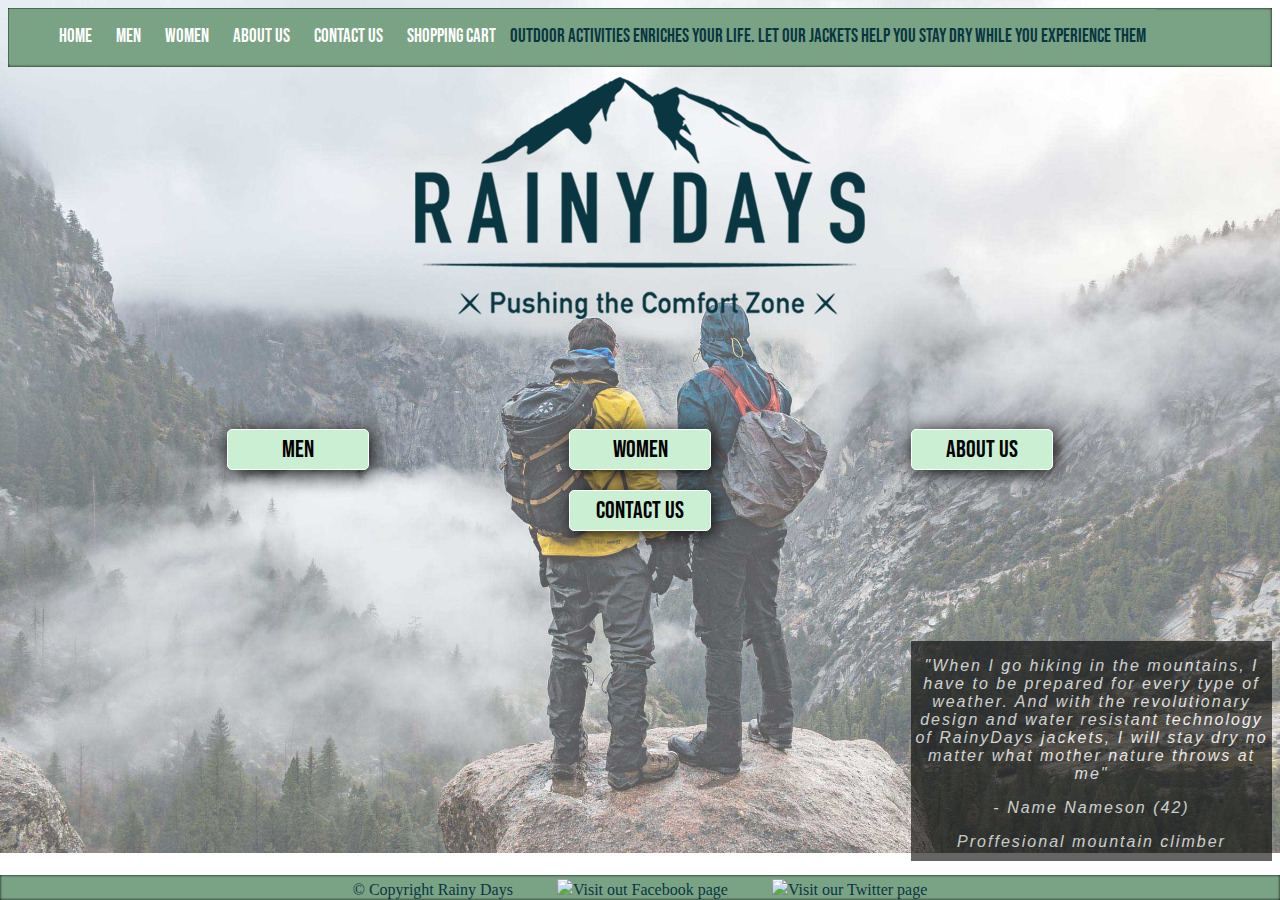
==== index.html @ 8b3eeed5 "added alt" ====
<!DOCTYPE html>
<html lang="en">
  <head>
    <meta charset="UTF-8" />
    <meta name="description" content="Buy durable outdoor clothes from Rainy Days" />
    <meta name="viewport" content="width=device-width, initial-scale=1.0" />
    <link rel="preconnect" href="https://fonts.googleapis.com" />
    <link rel="preconnect" href="https://fonts.gstatic.com" crossorigin />
    <link href="https://fonts.googleapis.com/css2?family=Bebas+Neue&display=swap" rel="stylesheet" />
    <link href="css/style.css" rel="stylesheet" />
    <title>Rainy Days | Home</title>
  </head>
  <body class="regular-background">
    <header>
      <input type="checkbox" id="menu-checkbox" />
      <label for="menu-checkbox"><img src="/images/burger.png" alt="Navigation Menu" /></label>
      <nav>
        <ul>
          <li><a href="index.html" class="nav-button">Home</a></li>
          <li><a href="men.html" class="nav-button">Men</a></li>
          <li><a href="Women.html" class="nav-button">Women</a></li>
          <li><a href="about.html" class="nav-button">About us</a></li>
          <li><a href="contact.html" class="nav-button">Contact us</a></li>
          <li><a href="cart.html" class="nav-button">Shopping cart</a></li>
          <li class="navtext">Outdoor activities enriches your life. Let our jackets help you stay dry while you experience them</li>
        </ul>
      </nav>
    </header>
    <main>
      <img src="images/logo.png" class="logo" alt="Rainy Days Logo" />
      <div class="home-cta">
        <div class="home-cta-spacing"><a href="men.html" class="cta-button">Men</a></div>
        <div class="home-cta-spacing"><a href="women.html" class="cta-button">Women</a></div>
        <div class="home-cta-spacing"><a href="about.html" class="cta-button">About us</a></div>
        <div class="home-cta-spacing"><a href="contact.html" class="cta-button">Contact us</a></div>
      </div>
    </main>
    <section class="quote-box quote-position quote">
      <p>
        "When I go hiking in the mountains, I have to be prepared for every type of weather. And with the revolutionary design and water resistant technology of
        RainyDays jackets, I will stay dry no matter what mother nature throws at me"
      </p>
      <p>- Name Nameson (42)</p>
      <p>Proffesional mountain climber</p>
    </section>
  </body>
  <footer>
    <section class="footer">
      <div class="footer one">&copy; Copyright Rainy Days</div>
      <div class="footer two">
        <a href="www.facebook.com/rainydays" alt="Our facebook page" class="footerlink"><img src="/images/facebook-logo.jpg" />Visit out Facebook page</a>
      </div>
      <div class="footer three">
        <a href="www.twitter.com/rainydays" alt="our twitter page" class="footerlink"><img src="/images/twitter-logo.jpg" />Visit our Twitter page</a>
      </div>
    </section>
  </footer>
</html>
---- css/style.css ----
body {
  text-decoration: none;
}

.regular-background {
  background-image: url(../images/background-image.jpg);
  background-repeat: no-repeat;
  background-size: cover;
}

h1 {
  font-family: "Bebas Neue", "Segoe UI", Tahoma, Geneva, Verdana, sans-serif;
  font-size: 40px;
  color: #0a3641;
  text-align: center;
  text-decoration: underline;
}

.cta-button {
  text-decoration: none;
  background-color: #caefd3;
  width: 120px;
  text-align: center;
  color: #000000;
  display: inline-block;
  font-family: "Bebas Neue", "Segoe UI", Tahoma, Geneva, Verdana, sans-serif;
  font-size: x-large;
  border-radius: 5px;
  border: 1px solid white;
  box-shadow: 3px 3px 20px 0px #000000;
  padding-block: 5px;
  padding-inline: 10px;
}

header {
  background-color: #7aa385;
  border: black;
  box-shadow: 0px 0px 3px 0px black inset;
  padding: 0.5px;
  height: 58px;
}

header img {
  padding-top: 16px;
}

nav {
  display: none;
  position: absolute;
  background-color: #000000;
  border-radius: 3px;
  padding-right: 30px;
  line-height: 40px;
}

#menu-checkbox:checked ~ nav {
  display: block;
}

#menu-checkbox {
  display: none;
}

.navtext {
  color: #0a3641;
  font-family: "Bebas Neue", "Segoe UI", Tahoma, Geneva, Verdana, sans-serif;
  font-size: larger;
  position: relative;
  right: 50%;
  padding-right: 10px;
}

nav li {
  font-family: "Bebas Neue", "Segoe UI", Tahoma, Geneva, Verdana, sans-serif;
}

nav a {
  text-decoration: none;
  color: #ffffff;
  font-size: larger;
  padding: 10px;
}

.nav-button:hover {
  background-color: #caefd377;
}

.logo {
  display: block;
  margin-left: auto;
  margin-right: auto;
  margin-top: 10px;
}

footer {
  position: fixed;
  bottom: 0;
  right: 0;
  width: 100%;
  background-color: #7aa385;
  height: 25px;
  text-align: center;
  border: black;
  box-shadow: 0px 0px 3px 0px black inset;
  display: flex;
  justify-content: center;
  color: #0a3641;
  text-decoration: none;
}

.footer {
  margin-inline: 20px;
  display: inline-block;
  padding-top: 2px;
}

.footerlink {
  text-decoration: none;
  color: #0a3641;
}

@media (max-width: 1200px) {
  .navtext {
    display: none;
  }
}

@media (max-width: 600px) {
  .regular-background {
    background-size: auto;
    background-position: center;
    background-position: 50% 15%;
  }

  .logo {
    max-width: 80%;
  }

  .footer {
    display: block;
  }
}

@media (min-width: 600px) {
  nav {
    display: inline;
    background-color: #7aa385;
    border-radius: 0px;
    padding-right: 0px;
    line-height: initial;
  }
  nav li {
    display: inline;
  }
  header img {
    display: none;
  }
  #menu-checkbox {
    display: none;
  }
  .navtext {
    position: sticky;
    left: 1250px;
  }
}

/* Main page */

.home-cta-spacing {
  margin-inline: 100px;
  margin-block: 10px;
}

.home-cta {
  display: flex;
  flex-wrap: wrap;
  justify-content: center;
  margin-top: 100px;
}

.quote-box {
  float: right;
}

.quote {
  background-color: #000000;
  text-align: center;
  opacity: 60%;
  color: #ffffff;
  width: 361px;
  height: 220px;
  font-size: medium;
  font-style: italic;
  font-family: Arial, Helvetica, sans-serif;
  letter-spacing: 2px;
}

.quote-position {
  position: relative;
  top: 100px;
}

@media (max-width: 600px) {
  .quote-box {
    display: none;
  }
}

/* About page */

.text-box {
  margin-top: 40px;
  background-color: #caefd3;
  text-align: center;
  color: #000000;
  box-shadow: 1px 1px 10px 0px #000000;
  padding-bottom: 20px;
  display: flex;
  flex-direction: column;
  font-family: Arial, Helvetica, sans-serif;
  font-variant: small-caps;
}

.back-button {
  display: flex;
  justify-content: center;
  margin-top: 50px;
  margin-bottom: 40px;
}

/* Contact page */

.submit {
  background-color: #caefd3;
  margin-top: 10px;
  width: fit-content;
  padding: 10px;
  align-self: center;
  text-decoration: none;
  color: #000000;
  font-family: "Bebas Neue", "Segoe UI", Tahoma, Geneva, Verdana, sans-serif;
  font-size: larger;
  border-radius: 5px;
  border: 1px solid white;
  box-shadow: 3px 3px 20px 0px #000000;
}

form {
  margin-top: 20px;
}

.form__input {
  display: block;
  margin: auto;
  margin-bottom: 10px;
}

.paragraph-margin {
  margin-block: 0;
}

/* Product page */

.men-background {
  background-image: url(../images/background-men.jpg);
  background-repeat: no-repeat;
  background-size: cover;
}

.women-background {
  background-image: url(../images/background-women.jpg);
  background-repeat: no-repeat;
  background-size: cover;
}

.jackets img {
  width: 100%;
  grid-column: -1/1;
}

.jackets {
  display: grid;
  grid-template-columns: repeat(4, 1fr);
  max-width: 1500px;
  grid-gap: 40px;
  margin: auto;
}

.jackets p {
  font-family: "Bebas Neue", "Segoe UI", Tahoma, Geneva, Verdana, sans-serif;
  font-size: 25px;
  color: #029e29;
  font-weight: 800;
}

.jackets__spesific {
  background-color: #caefd3;
  color: #000000;
  box-shadow: 1px 1px 10px 0px #000000;
  border-radius: 10px;
  text-align: center;
  padding-bottom: 20px;
  margin-bottom: 40px;
  font-family: "Bebas Neue", "Segoe UI", Tahoma, Geneva, Verdana, sans-serif;
}

.jackets h1 {
  grid-column: -1/1;
}

@media (max-width: 600px) {
  .jackets {
    display: grid;
    grid-template-columns: repeat(2, 1fr);
    max-width: 600px;
    margin: auto;
  }
  .jackets img {
    width: 50%;
  }

  .women-background {
    background-size: cover;
    background-position: center;
    background-position: 45% 15%;
  }
  .men-background {
    background-size: cover;
    background-position: center;
    background-position: 41% 15%;
  }
}
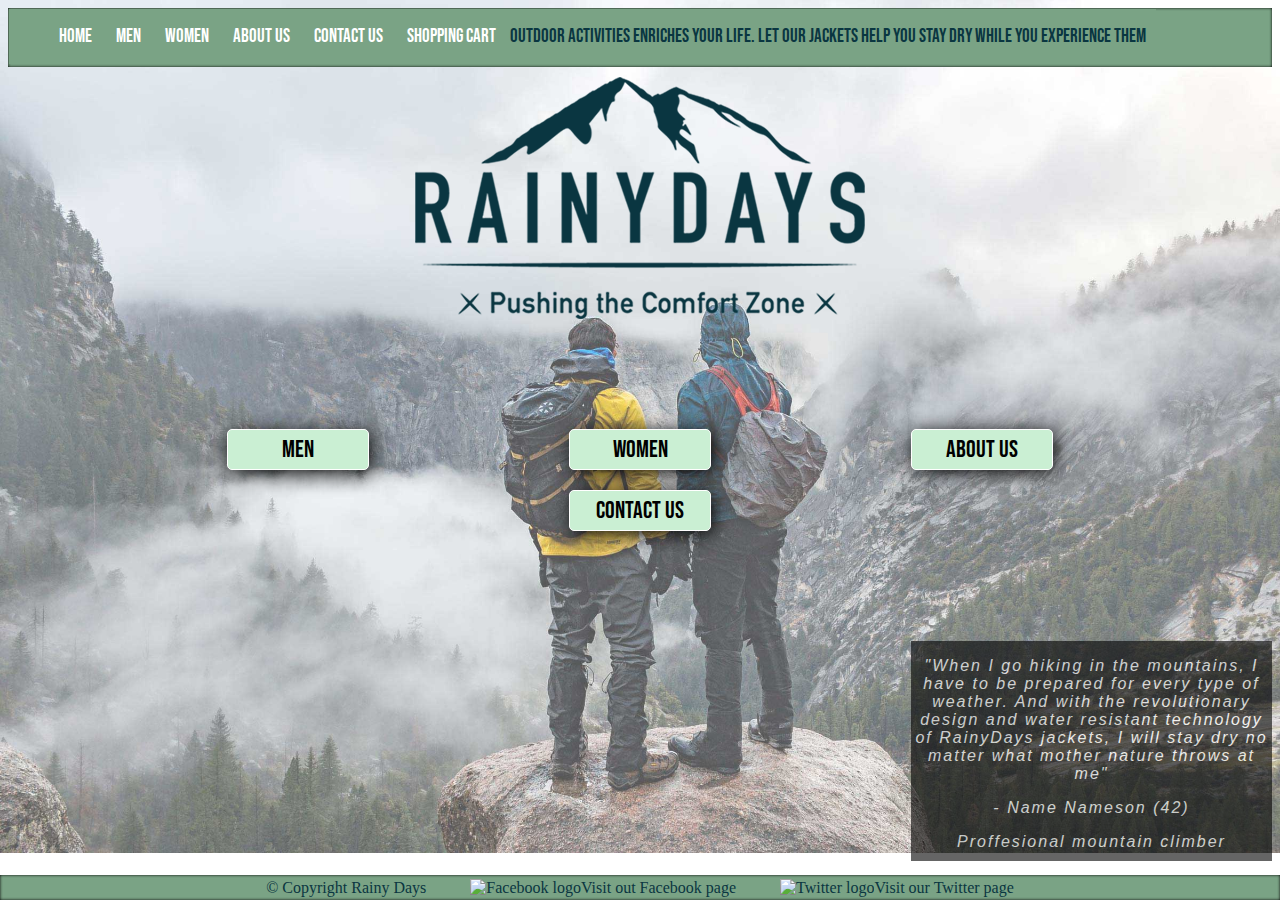
==== commit c7ed09e1: "removed forward slash" ====
--- a/index.html
+++ b/index.html
@@ -1,19 +1,19 @@
 <!DOCTYPE html>
 <html lang="en">
   <head>
-    <meta charset="UTF-8" />
-    <meta name="description" content="Buy durable outdoor clothes from Rainy Days" />
-    <meta name="viewport" content="width=device-width, initial-scale=1.0" />
-    <link rel="preconnect" href="https://fonts.googleapis.com" />
-    <link rel="preconnect" href="https://fonts.gstatic.com" crossorigin />
-    <link href="https://fonts.googleapis.com/css2?family=Bebas+Neue&display=swap" rel="stylesheet" />
-    <link href="css/style.css" rel="stylesheet" />
+    <meta charset="UTF-8">
+    <meta name="description" content="Buy durable outdoor clothes from Rainy Days">
+    <meta name="viewport" content="width=device-width, initial-scale=1.0">
+    <link rel="preconnect" href="https://fonts.googleapis.com">
+    <link rel="preconnect" href="https://fonts.gstatic.com" crossorigin>
+    <link href="https://fonts.googleapis.com/css2?family=Bebas+Neue&display=swap" rel="stylesheet">
+    <link href="css/style.css" rel="stylesheet">
     <title>Rainy Days | Home</title>
   </head>
   <body class="regular-background">
     <header>
-      <input type="checkbox" id="menu-checkbox" />
-      <label for="menu-checkbox"><img src="/images/burger.png" alt="Navigation Menu" /></label>
+      <input type="checkbox" id="menu-checkbox">
+      <label for="menu-checkbox"><img src="/images/burger.png" alt="Navigation Menu"></label>
       <nav>
         <ul>
           <li><a href="index.html" class="nav-button">Home</a></li>
@@ -27,7 +27,7 @@
       </nav>
     </header>
     <main>
-      <img src="images/logo.png" class="logo" alt="Rainy Days Logo" />
+      <img src="images/logo.png" class="logo" alt="Rainy Days Logo">
       <div class="home-cta">
         <div class="home-cta-spacing"><a href="men.html" class="cta-button">Men</a></div>
         <div class="home-cta-spacing"><a href="women.html" class="cta-button">Women</a></div>
@@ -35,24 +35,24 @@
         <div class="home-cta-spacing"><a href="contact.html" class="cta-button">Contact us</a></div>
       </div>
     </main>
-    <section class="quote-box quote-position quote">
+    <div class="quote-box quote-position quote">
       <p>
         "When I go hiking in the mountains, I have to be prepared for every type of weather. And with the revolutionary design and water resistant technology of
         RainyDays jackets, I will stay dry no matter what mother nature throws at me"
       </p>
       <p>- Name Nameson (42)</p>
       <p>Proffesional mountain climber</p>
-    </section>
+    </div>
+    <footer>
+      <div class="footer">
+        <div class="footer one">&copy; Copyright Rainy Days</div>
+        <div class="footer two">
+          <a href="www.facebook.com/rainydays" class="footerlink"><img src="/images/facebook-logo.jpg" alt="Facebook logo">Visit out Facebook page</a>
+        </div>
+        <div class="footer three">
+          <a href="www.twitter.com/rainydays" class="footerlink"><img src="/images/twitter-logo.jpg" alt="Twitter logo">Visit our Twitter page</a>
+        </div>
+      </div>
+    </footer>
   </body>
-  <footer>
-    <section class="footer">
-      <div class="footer one">&copy; Copyright Rainy Days</div>
-      <div class="footer two">
-        <a href="www.facebook.com/rainydays" alt="Our facebook page" class="footerlink"><img src="/images/facebook-logo.jpg" />Visit out Facebook page</a>
-      </div>
-      <div class="footer three">
-        <a href="www.twitter.com/rainydays" alt="our twitter page" class="footerlink"><img src="/images/twitter-logo.jpg" />Visit our Twitter page</a>
-      </div>
-    </section>
-  </footer>
 </html>
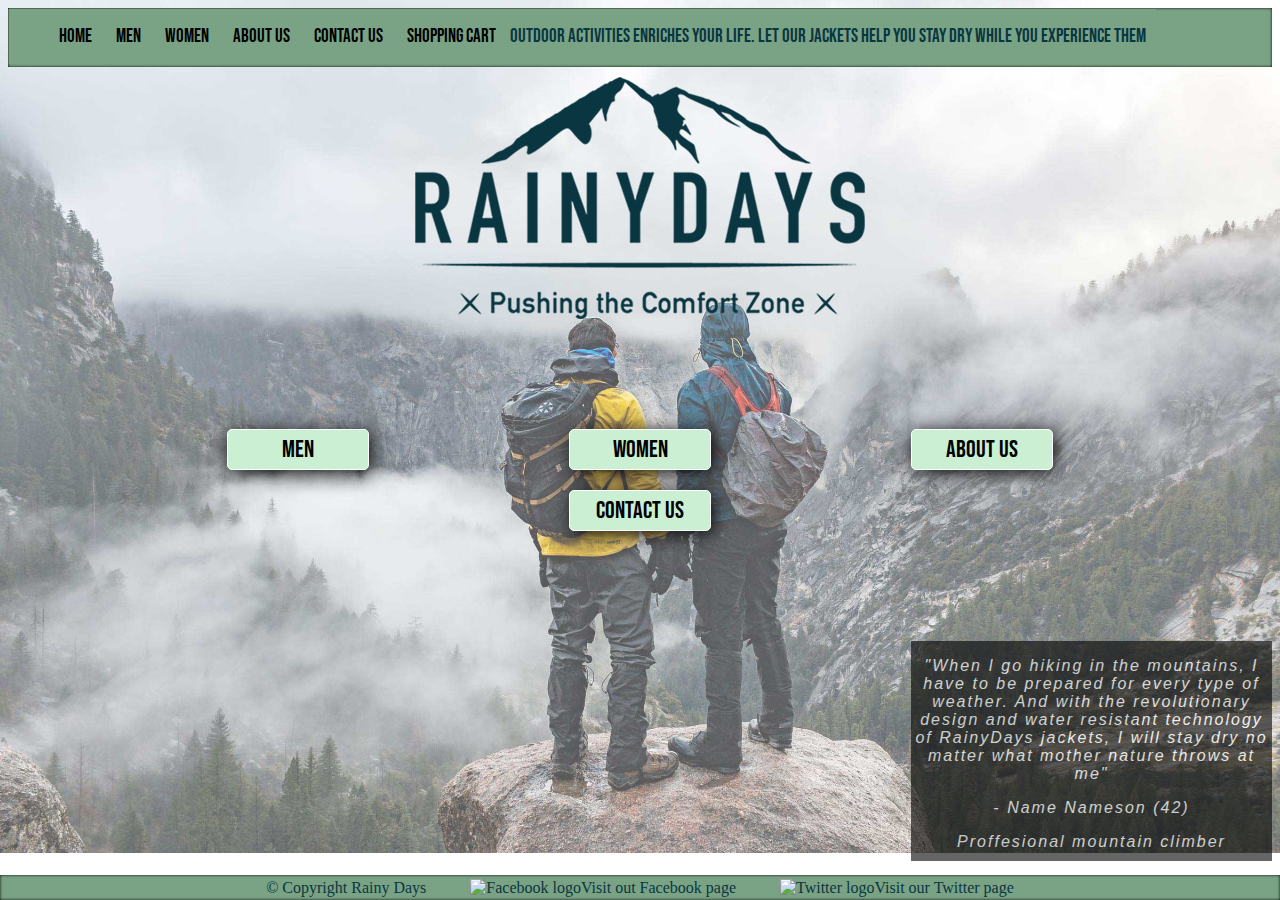
==== commit bd2b0708: "jacket" ====
--- a/index.html
+++ b/index.html
@@ -1,19 +1,19 @@
 <!DOCTYPE html>
 <html lang="en">
   <head>
-    <meta charset="UTF-8">
-    <meta name="description" content="Buy durable outdoor clothes from Rainy Days">
-    <meta name="viewport" content="width=device-width, initial-scale=1.0">
-    <link rel="preconnect" href="https://fonts.googleapis.com">
-    <link rel="preconnect" href="https://fonts.gstatic.com" crossorigin>
-    <link href="https://fonts.googleapis.com/css2?family=Bebas+Neue&display=swap" rel="stylesheet">
-    <link href="css/style.css" rel="stylesheet">
+    <meta charset="UTF-8" />
+    <meta name="description" content="Buy durable outdoor clothes from Rainy Days" />
+    <meta name="viewport" content="width=device-width, initial-scale=1.0" />
+    <link rel="preconnect" href="https://fonts.googleapis.com" />
+    <link rel="preconnect" href="https://fonts.gstatic.com" crossorigin />
+    <link href="https://fonts.googleapis.com/css2?family=Bebas+Neue&display=swap" rel="stylesheet" />
+    <link href="css/style.css" rel="stylesheet" />
     <title>Rainy Days | Home</title>
   </head>
   <body class="regular-background">
     <header>
-      <input type="checkbox" id="menu-checkbox">
-      <label for="menu-checkbox"><img src="/images/burger.png" alt="Navigation Menu"></label>
+      <input type="checkbox" id="menu-checkbox" />
+      <label for="menu-checkbox"><img src="/images/burger.png" alt="Navigation Menu" /></label>
       <nav>
         <ul>
           <li><a href="index.html" class="nav-button">Home</a></li>
@@ -27,13 +27,14 @@
       </nav>
     </header>
     <main>
-      <img src="images/logo.png" class="logo" alt="Rainy Days Logo">
+      <img src="images/logo.png" class="logo" alt="Rainy Days Logo" />
       <div class="home-cta">
         <div class="home-cta-spacing"><a href="men.html" class="cta-button">Men</a></div>
         <div class="home-cta-spacing"><a href="women.html" class="cta-button">Women</a></div>
         <div class="home-cta-spacing"><a href="about.html" class="cta-button">About us</a></div>
         <div class="home-cta-spacing"><a href="contact.html" class="cta-button">Contact us</a></div>
       </div>
+      <h1 class="h1-home">Rainy Days Durable Outdoor Clothes</h1>
     </main>
     <div class="quote-box quote-position quote">
       <p>
@@ -47,10 +48,10 @@
       <div class="footer">
         <div class="footer one">&copy; Copyright Rainy Days</div>
         <div class="footer two">
-          <a href="www.facebook.com/rainydays" class="footerlink"><img src="/images/facebook-logo.jpg" alt="Facebook logo">Visit out Facebook page</a>
+          <a href="www.facebook.com/rainydays" class="footerlink"><img src="/images/facebook-logo.jpg" alt="Facebook logo" />Visit out Facebook page</a>
         </div>
         <div class="footer three">
-          <a href="www.twitter.com/rainydays" class="footerlink"><img src="/images/twitter-logo.jpg" alt="Twitter logo">Visit our Twitter page</a>
+          <a href="www.twitter.com/rainydays" class="footerlink"><img src="/images/twitter-logo.jpg" alt="Twitter logo" />Visit our Twitter page</a>
         </div>
       </div>
     </footer>
--- a/css/style.css
+++ b/css/style.css
@@ -76,7 +76,7 @@
 
 nav a {
   text-decoration: none;
-  color: #ffffff;
+  color: #000000;
   font-size: larger;
   padding: 10px;
 }
@@ -200,6 +200,10 @@
   top: 100px;
 }
 
+.h1-home {
+  display: none;
+}
+
 @media (max-width: 600px) {
   .quote-box {
     display: none;
@@ -219,6 +223,7 @@
   flex-direction: column;
   font-family: Arial, Helvetica, sans-serif;
   font-variant: small-caps;
+  flex: 1;
 }
 
 .back-button {
@@ -259,7 +264,7 @@
   margin-block: 0;
 }
 
-/* Product page */
+/* Product lineup page */
 
 .men-background {
   background-image: url(../images/background-men.jpg);
@@ -308,6 +313,52 @@
   grid-column: -1/1;
 }
 
+.jackets__spesific p {
+  color: #317c44;
+  background-color: #ffffff;
+  border-radius: 50%;
+  max-width: 100px;
+  margin: auto;
+  margin-bottom: 20px;
+}
+
+.product {
+  display: flex;
+  margin: 0 auto;
+  max-width: 1000px;
+}
+
+figure {
+  flex: 1;
+}
+
+.figuresmall {
+  display: none;
+}
+
+.text-box-product {
+  margin-top: 40px;
+  background-color: #caefd3;
+  color: #000000;
+  box-shadow: 1px 1px 10px 0px #000000;
+  padding-bottom: 20px;
+  display: flex;
+  flex-direction: column;
+  font-family: Arial, Helvetica, sans-serif;
+  flex: 1;
+  padding: 20px;
+  line-height: 40px;
+  margin-bottom: 50px;
+}
+
+.product h2 {
+  font-size: 16px;
+}
+
+.product p {
+  font-size: 45px;
+}
+
 @media (max-width: 600px) {
   .jackets {
     display: grid;
@@ -329,4 +380,35 @@
     background-position: center;
     background-position: 41% 15%;
   }
-}
+
+  .product {
+    flex: none;
+    display: block;
+  }
+
+  .figurebig {
+    display: none;
+  }
+
+  .figuresmall {
+    display: block;
+    margin: auto;
+  }
+
+  .figuresmall img {
+    width: 300px;
+  }
+
+  .product p {
+    margin: auto;
+    margin-bottom: 30px;
+  }
+
+  .text-box-product {
+    margin-bottom: 40px;
+  }
+
+  .product a {
+    margin: auto;
+  }
+}
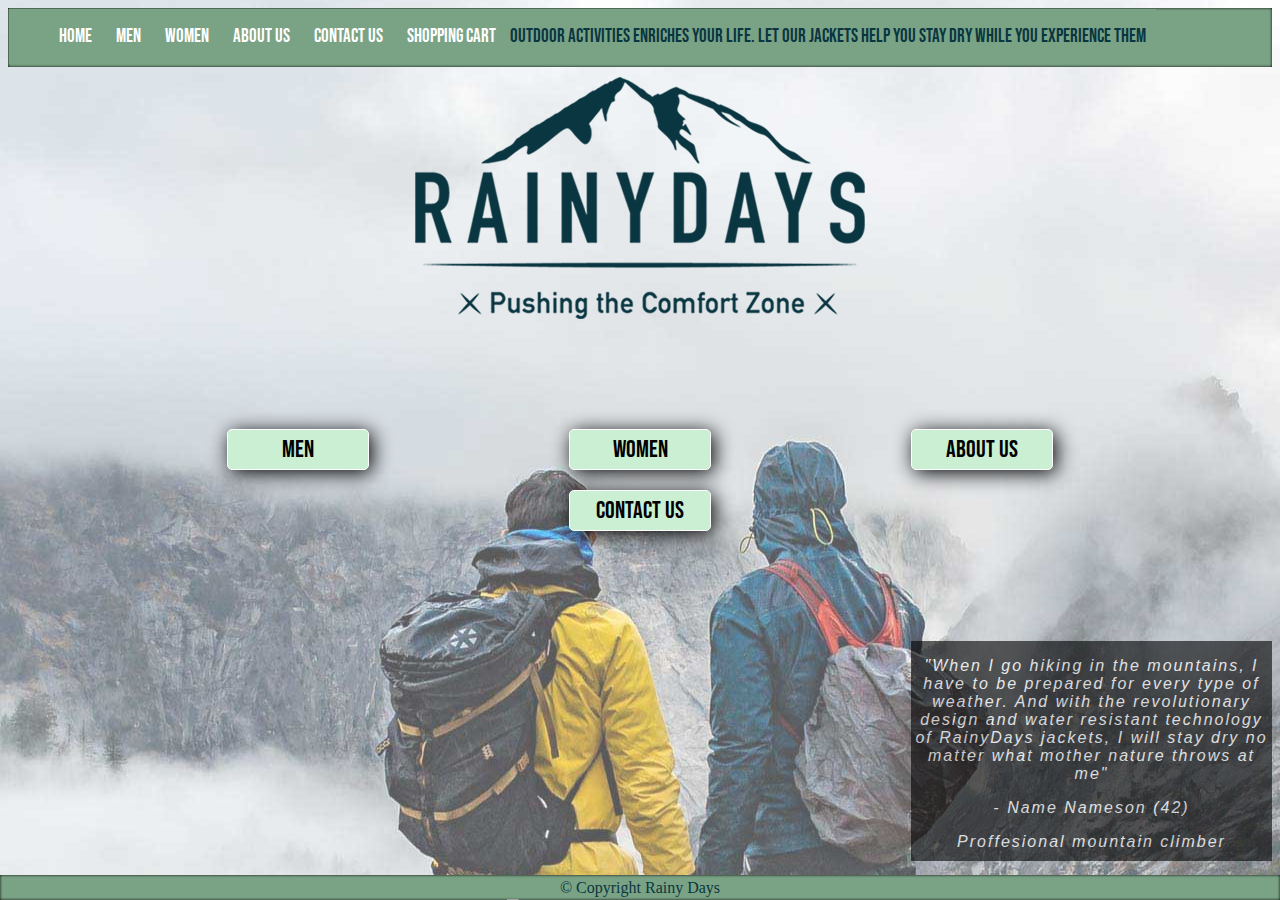
==== commit 8b83cb7b: "removed  /" ====
--- a/index.html
+++ b/index.html
@@ -1,19 +1,19 @@
 <!DOCTYPE html>
 <html lang="en">
   <head>
-    <meta charset="UTF-8" />
-    <meta name="description" content="Buy durable outdoor clothes from Rainy Days" />
-    <meta name="viewport" content="width=device-width, initial-scale=1.0" />
-    <link rel="preconnect" href="https://fonts.googleapis.com" />
-    <link rel="preconnect" href="https://fonts.gstatic.com" crossorigin />
-    <link href="https://fonts.googleapis.com/css2?family=Bebas+Neue&display=swap" rel="stylesheet" />
-    <link href="css/style.css" rel="stylesheet" />
+    <meta charset="UTF-8">
+    <meta name="description" content="Buy durable outdoor clothes from Rainy Days">
+    <meta name="viewport" content="width=device-width, initial-scale=1.0">
+    <link rel="preconnect" href="https://fonts.googleapis.com">
+    <link rel="preconnect" href="https://fonts.gstatic.com" crossorigin>
+    <link href="https://fonts.googleapis.com/css2?family=Bebas+Neue&display=swap" rel="stylesheet">
+    <link href="css/style.css" rel="stylesheet">
     <title>Rainy Days | Home</title>
   </head>
   <body class="regular-background">
     <header>
-      <input type="checkbox" id="menu-checkbox" />
-      <label for="menu-checkbox"><img src="/images/burger.png" alt="Navigation Menu" /></label>
+      <input type="checkbox" id="menu-checkbox">
+      <label for="menu-checkbox"><img src="/images/burger.png" alt="Navigation Menu"></label>
       <nav>
         <ul>
           <li><a href="index.html" class="nav-button">Home</a></li>
@@ -27,7 +27,7 @@
       </nav>
     </header>
     <main>
-      <img src="images/logo.png" class="logo" alt="Rainy Days Logo" />
+      <img src="images/logo.png" class="logo" alt="Rainy Days Logo">
       <div class="home-cta">
         <div class="home-cta-spacing"><a href="men.html" class="cta-button">Men</a></div>
         <div class="home-cta-spacing"><a href="women.html" class="cta-button">Women</a></div>
@@ -48,10 +48,10 @@
       <div class="footer">
         <div class="footer one">&copy; Copyright Rainy Days</div>
         <div class="footer two">
-          <a href="www.facebook.com/rainydays" class="footerlink"><img src="/images/facebook-logo.jpg" alt="Facebook logo" />Visit out Facebook page</a>
+          <a href="www.facebook.com/rainydays" class="footerlink"><img src="/images/facebook-logo.jpg" alt="Facebook logo">Visit out Facebook page</a>
         </div>
         <div class="footer three">
-          <a href="www.twitter.com/rainydays" class="footerlink"><img src="/images/twitter-logo.jpg" alt="Twitter logo" />Visit our Twitter page</a>
+          <a href="www.twitter.com/rainydays" class="footerlink"><img src="/images/twitter-logo.jpg" alt="Twitter logo">Visit our Twitter page</a>
         </div>
       </div>
     </footer>
--- a/css/style.css
+++ b/css/style.css
@@ -14,6 +14,20 @@
   color: #0a3641;
   text-align: center;
   text-decoration: underline;
+}
+
+.text-box {
+  margin-top: 40px;
+  background-color: #caefd3;
+  text-align: center;
+  color: #000000;
+  box-shadow: 1px 1px 10px 0px #000000;
+  padding-bottom: 20px;
+  display: flex;
+  flex-direction: column;
+  font-family: Arial, Helvetica, sans-serif;
+  font-variant: small-caps;
+  flex: 1;
 }
 
 .cta-button {
@@ -125,7 +139,7 @@
   }
 }
 
-@media (max-width: 600px) {
+@media (max-width: 1300px) {
   .regular-background {
     background-size: auto;
     background-position: center;
@@ -138,6 +152,10 @@
 
   .footer {
     display: block;
+  }
+
+  nav a {
+    color: #ffffff;
   }
 }
 
@@ -149,6 +167,7 @@
     padding-right: 0px;
     line-height: initial;
   }
+
   nav li {
     display: inline;
   }
@@ -204,7 +223,7 @@
   display: none;
 }
 
-@media (max-width: 600px) {
+@media (max-width: 720px) {
   .quote-box {
     display: none;
   }
@@ -212,7 +231,7 @@
 
 /* About page */
 
-.text-box {
+.about-text-box {
   margin-top: 40px;
   background-color: #caefd3;
   text-align: center;
@@ -223,7 +242,9 @@
   flex-direction: column;
   font-family: Arial, Helvetica, sans-serif;
   font-variant: small-caps;
-  flex: 1;
+  margin: auto;
+  max-width: 800px;
+  margin-top: 40px;
 }
 
 .back-button {
@@ -248,6 +269,22 @@
   border-radius: 5px;
   border: 1px solid white;
   box-shadow: 3px 3px 20px 0px #000000;
+}
+
+.contact-text-box {
+  margin-top: 40px;
+  background-color: #caefd3;
+  text-align: center;
+  color: #000000;
+  box-shadow: 1px 1px 10px 0px #000000;
+  padding-bottom: 20px;
+  display: flex;
+  flex-direction: column;
+  font-family: Arial, Helvetica, sans-serif;
+  font-variant: small-caps;
+  margin: auto;
+  max-width: 800px;
+  margin-top: 40px;
 }
 
 form {
@@ -359,7 +396,7 @@
   font-size: 45px;
 }
 
-@media (max-width: 600px) {
+@media (max-width: 720px) {
   .jackets {
     display: grid;
     grid-template-columns: repeat(2, 1fr);
@@ -412,3 +449,106 @@
     margin: auto;
   }
 }
+
+/* Shopping cart page */
+
+.cart {
+  background-color: #caefd3;
+  color: #000000;
+  box-shadow: 1px 1px 10px 0px #000000;
+  font-family: Arial, Helvetica, sans-serif;
+  padding: 15px;
+  line-height: 40px;
+  margin-bottom: 50px;
+  margin: 0 auto;
+  max-width: 500px;
+  margin-top: 10px;
+}
+
+.checkout-button {
+  text-align: center;
+  margin-top: 20px;
+  margin-bottom: 40px;
+}
+
+.cart-background {
+  padding: 5px 20px 15px 20px;
+
+  border-radius: 3px;
+}
+
+.products-cart {
+  display: flex;
+  flex-wrap: wrap;
+  margin: 0 -16px;
+  font-size: 20px;
+}
+
+.amount {
+  flex: 25%;
+}
+
+.cartimage {
+  margin-right: 20px;
+}
+
+span.price {
+  float: right;
+  color: rgb(0, 0, 0);
+}
+
+.carttext {
+  position: relative;
+  bottom: 20px;
+}
+
+/* Checkout page */
+
+.checkout {
+  background-color: #caefd3;
+  color: #000000;
+  box-shadow: 1px 1px 10px 0px #000000;
+  padding-bottom: 1px;
+  font-family: Arial, Helvetica, sans-serif;
+  font-variant: small-caps;
+  margin: auto;
+  max-width: 800px;
+  margin-top: 30px;
+  margin-bottom: 40px;
+}
+
+.bigform {
+  display: flex;
+  flex-direction: row;
+  justify-content: center;
+  padding-bottom: 20px;
+  padding-top: 20px;
+}
+
+.checkout-form {
+  display: flex;
+  flex-direction: column;
+  text-align: left;
+  margin-bottom: 10px;
+}
+
+.checkout-input {
+  padding: 5px;
+  max-width: 500px;
+}
+
+@media (max-width: 720px) {
+  .bigform {
+    display: flex;
+    flex-direction: column;
+    text-align: center;
+  }
+
+  .checkout-input {
+    margin: auto;
+  }
+
+  .checkout-form {
+    margin-bottom: 10px;
+  }
+}
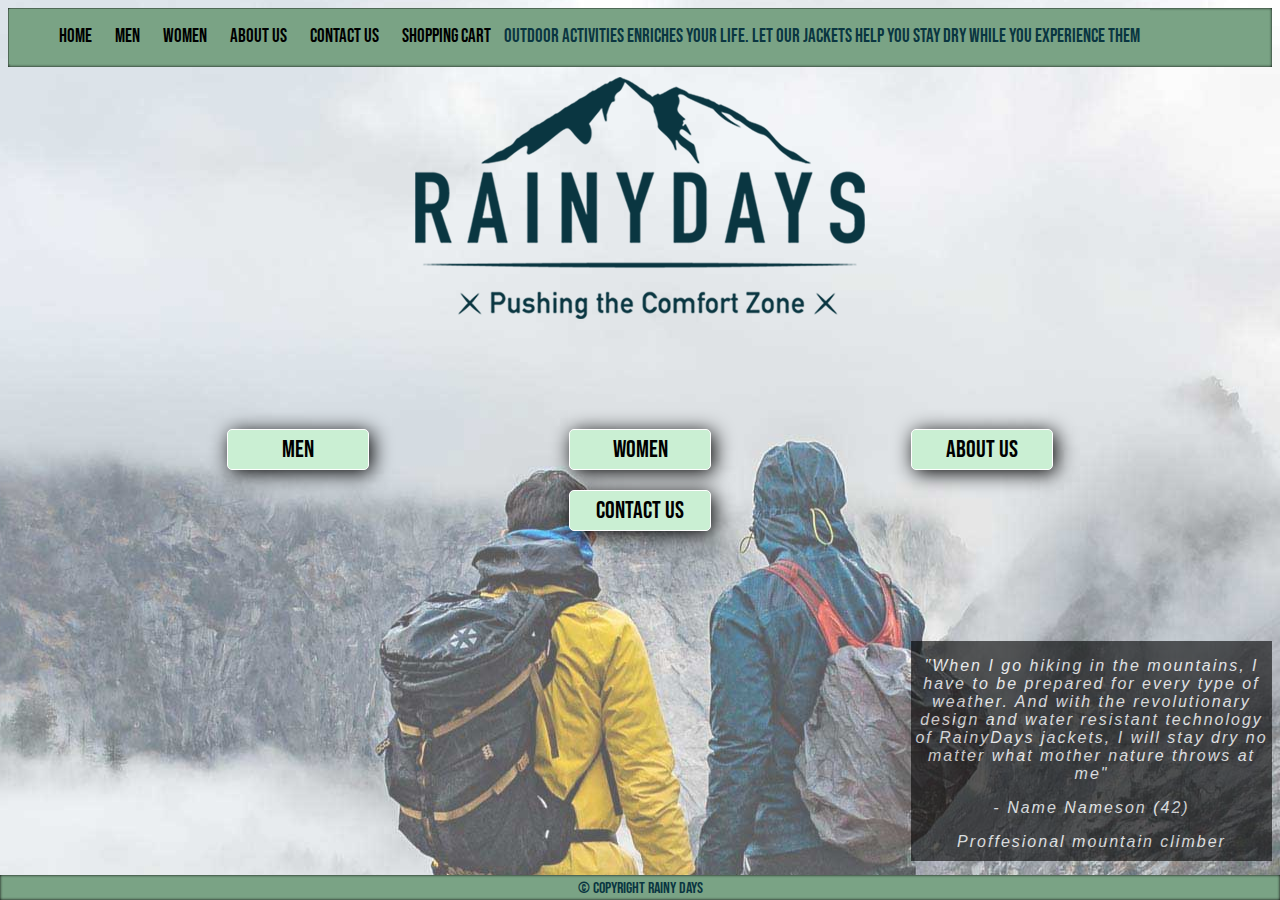
==== commit 7170a5f5: "added hotjar" ====
--- a/index.html
+++ b/index.html
@@ -1,19 +1,35 @@
 <!DOCTYPE html>
 <html lang="en">
   <head>
-    <meta charset="UTF-8">
-    <meta name="description" content="Buy durable outdoor clothes from Rainy Days">
-    <meta name="viewport" content="width=device-width, initial-scale=1.0">
-    <link rel="preconnect" href="https://fonts.googleapis.com">
-    <link rel="preconnect" href="https://fonts.gstatic.com" crossorigin>
-    <link href="https://fonts.googleapis.com/css2?family=Bebas+Neue&display=swap" rel="stylesheet">
-    <link href="css/style.css" rel="stylesheet">
+    <meta charset="UTF-8" />
+    <meta name="description" content="Buy durable outdoor clothes from Rainy Days" />
+    <meta name="viewport" content="width=device-width, initial-scale=1.0" />
+    <link rel="preconnect" href="https://fonts.googleapis.com" />
+    <link rel="preconnect" href="https://fonts.gstatic.com" crossorigin />
+    <link href="https://fonts.googleapis.com/css2?family=Bebas+Neue&display=swap" rel="stylesheet" />
+    <link href="css/style.css" rel="stylesheet" />
     <title>Rainy Days | Home</title>
+    <!-- Hotjar Tracking Code for my site -->
+    <script>
+      (function (h, o, t, j, a, r) {
+        h.hj =
+          h.hj ||
+          function () {
+            (h.hj.q = h.hj.q || []).push(arguments);
+          };
+        h._hjSettings = { hjid: 3414535, hjsv: 6 };
+        a = o.getElementsByTagName("head")[0];
+        r = o.createElement("script");
+        r.async = 1;
+        r.src = t + h._hjSettings.hjid + j + h._hjSettings.hjsv;
+        a.appendChild(r);
+      })(window, document, "https://static.hotjar.com/c/hotjar-", ".js?sv=");
+    </script>
   </head>
   <body class="regular-background">
     <header>
-      <input type="checkbox" id="menu-checkbox">
-      <label for="menu-checkbox"><img src="/images/burger.png" alt="Navigation Menu"></label>
+      <input type="checkbox" id="menu-checkbox" />
+      <label for="menu-checkbox"><img src="/images/burger.png" alt="Navigation Menu" /></label>
       <nav>
         <ul>
           <li><a href="index.html" class="nav-button">Home</a></li>
@@ -27,7 +43,7 @@
       </nav>
     </header>
     <main>
-      <img src="images/logo.png" class="logo" alt="Rainy Days Logo">
+      <img src="images/logo.png" class="logo" alt="Rainy Days Logo" />
       <div class="home-cta">
         <div class="home-cta-spacing"><a href="men.html" class="cta-button">Men</a></div>
         <div class="home-cta-spacing"><a href="women.html" class="cta-button">Women</a></div>
@@ -48,10 +64,10 @@
       <div class="footer">
         <div class="footer one">&copy; Copyright Rainy Days</div>
         <div class="footer two">
-          <a href="www.facebook.com/rainydays" class="footerlink"><img src="/images/facebook-logo.jpg" alt="Facebook logo">Visit out Facebook page</a>
+          <a href="www.facebook.com/rainydays" class="footerlink"><img src="/images/facebook-logo.jpg" alt="Facebook logo" />Visit out Facebook page</a>
         </div>
         <div class="footer three">
-          <a href="www.twitter.com/rainydays" class="footerlink"><img src="/images/twitter-logo.jpg" alt="Twitter logo">Visit our Twitter page</a>
+          <a href="www.twitter.com/rainydays" class="footerlink"><img src="/images/twitter-logo.jpg" alt="Twitter logo" />Visit our Twitter page</a>
         </div>
       </div>
     </footer>
--- a/css/style.css
+++ b/css/style.css
@@ -1,5 +1,6 @@
 body {
   text-decoration: none;
+  font-family: "Bebas Neue", "Segoe UI", Tahoma, Geneva, Verdana, sans-serif;
 }
 
 .regular-background {
@@ -9,7 +10,6 @@
 }
 
 h1 {
-  font-family: "Bebas Neue", "Segoe UI", Tahoma, Geneva, Verdana, sans-serif;
   font-size: 40px;
   color: #0a3641;
   text-align: center;
@@ -21,7 +21,7 @@
   background-color: #caefd3;
   text-align: center;
   color: #000000;
-  box-shadow: 1px 1px 10px 0px #000000;
+  box-shadow: 1px 1px 10px 0px #ac8d8d;
   padding-bottom: 20px;
   display: flex;
   flex-direction: column;
@@ -37,7 +37,6 @@
   text-align: center;
   color: #000000;
   display: inline-block;
-  font-family: "Bebas Neue", "Segoe UI", Tahoma, Geneva, Verdana, sans-serif;
   font-size: x-large;
   border-radius: 5px;
   border: 1px solid white;
@@ -77,15 +76,14 @@
 
 .navtext {
   color: #0a3641;
-  font-family: "Bebas Neue", "Segoe UI", Tahoma, Geneva, Verdana, sans-serif;
   font-size: larger;
   position: relative;
   right: 50%;
   padding-right: 10px;
 }
 
-nav li {
-  font-family: "Bebas Neue", "Segoe UI", Tahoma, Geneva, Verdana, sans-serif;
+nav .nav-button {
+  color: #ffffff;
 }
 
 nav a {
@@ -153,13 +151,9 @@
   .footer {
     display: block;
   }
-
-  nav a {
-    color: #ffffff;
-  }
-}
-
-@media (min-width: 600px) {
+}
+
+@media (min-width: 720px) {
   nav {
     display: inline;
     background-color: #7aa385;
@@ -181,6 +175,10 @@
     position: sticky;
     left: 1250px;
   }
+
+  nav .nav-button {
+    color: #000000;
+  }
 }
 
 /* Main page */
@@ -264,11 +262,12 @@
   align-self: center;
   text-decoration: none;
   color: #000000;
-  font-family: "Bebas Neue", "Segoe UI", Tahoma, Geneva, Verdana, sans-serif;
   font-size: larger;
   border-radius: 5px;
   border: 1px solid white;
   box-shadow: 3px 3px 20px 0px #000000;
+  font-family: "Bebas Neue", "Segoe UI", Tahoma, Geneva, Verdana, sans-serif;
+  font-size: 25px;
 }
 
 .contact-text-box {
@@ -329,7 +328,6 @@
 }
 
 .jackets p {
-  font-family: "Bebas Neue", "Segoe UI", Tahoma, Geneva, Verdana, sans-serif;
   font-size: 25px;
   color: #029e29;
   font-weight: 800;
@@ -343,7 +341,6 @@
   text-align: center;
   padding-bottom: 20px;
   margin-bottom: 40px;
-  font-family: "Bebas Neue", "Segoe UI", Tahoma, Geneva, Verdana, sans-serif;
 }
 
 .jackets h1 {
@@ -473,7 +470,6 @@
 
 .cart-background {
   padding: 5px 20px 15px 20px;
-
   border-radius: 3px;
 }
 
@@ -517,6 +513,11 @@
   margin-bottom: 40px;
 }
 
+.checkout .cta-button {
+  font-family: "Bebas Neue", "Segoe UI", Tahoma, Geneva, Verdana, sans-serif;
+  font-size: 40px;
+}
+
 .bigform {
   display: flex;
   flex-direction: row;
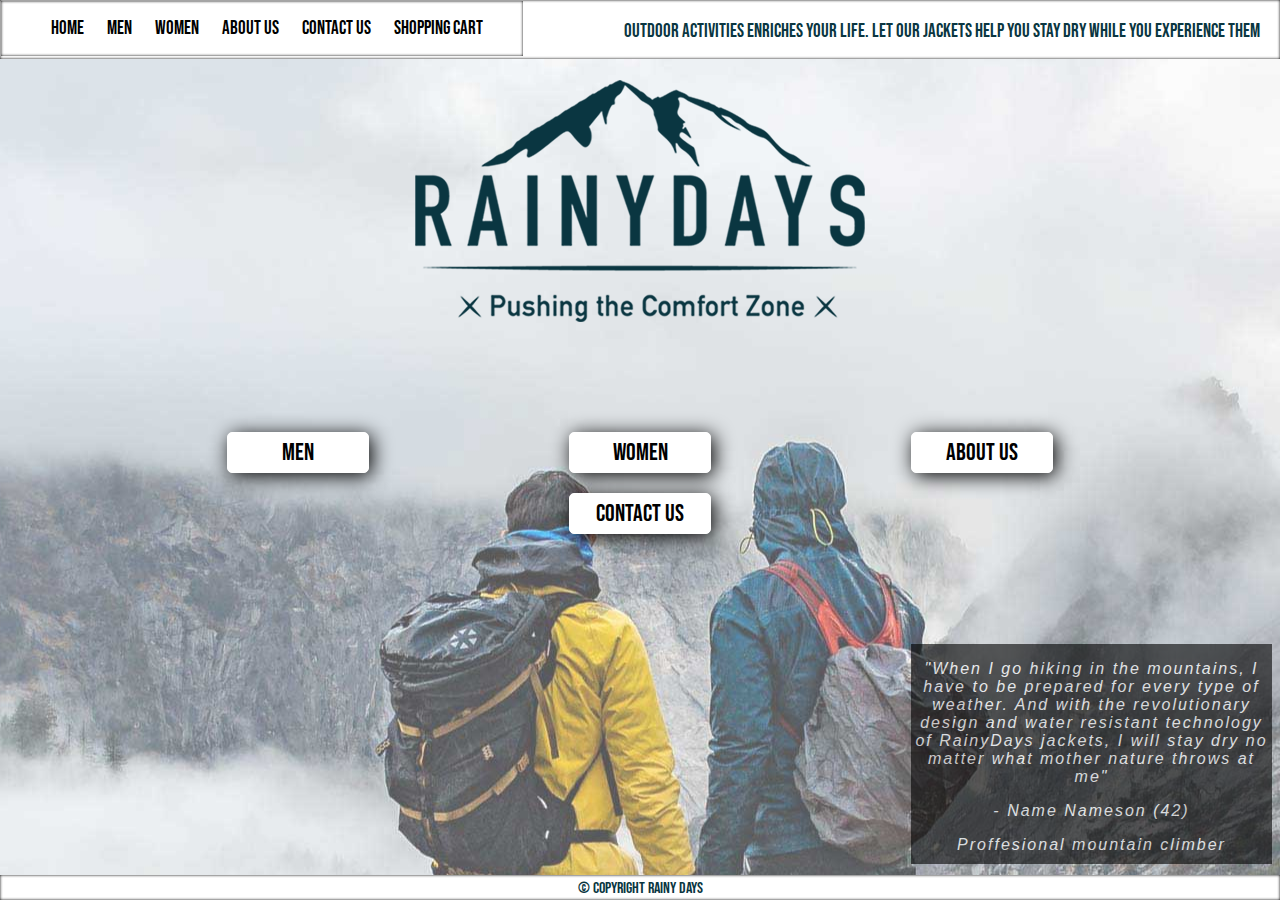
==== commit d094d45f: "commit" ====
--- a/index.html
+++ b/index.html
@@ -1,15 +1,6 @@
 <!DOCTYPE html>
 <html lang="en">
   <head>
-    <meta charset="UTF-8" />
-    <meta name="description" content="Buy durable outdoor clothes from Rainy Days" />
-    <meta name="viewport" content="width=device-width, initial-scale=1.0" />
-    <link rel="preconnect" href="https://fonts.googleapis.com" />
-    <link rel="preconnect" href="https://fonts.gstatic.com" crossorigin />
-    <link href="https://fonts.googleapis.com/css2?family=Bebas+Neue&display=swap" rel="stylesheet" />
-    <link href="css/style.css" rel="stylesheet" />
-    <title>Rainy Days | Home</title>
-    <!-- Hotjar Tracking Code for my site -->
     <script>
       (function (h, o, t, j, a, r) {
         h.hj =
@@ -25,11 +16,19 @@
         a.appendChild(r);
       })(window, document, "https://static.hotjar.com/c/hotjar-", ".js?sv=");
     </script>
+    <meta charset="UTF-8" />
+    <meta name="description" content="Buy durable outdoor clothes from Rainy Days" />
+    <meta name="viewport" content="width=device-width, initial-scale=1.0" />
+    <link rel="preconnect" href="https://fonts.googleapis.com" />
+    <link rel="preconnect" href="https://fonts.gstatic.com" crossorigin />
+    <link href="https://fonts.googleapis.com/css2?family=Bebas+Neue&display=swap" rel="stylesheet" />
+    <link href="css/style.css" rel="stylesheet" />
+    <title>Rainy Days | Home</title>
   </head>
   <body class="regular-background">
     <header>
       <input type="checkbox" id="menu-checkbox" />
-      <label for="menu-checkbox"><img src="/images/burger.png" alt="Navigation Menu" /></label>
+      <label for="menu-checkbox"><img src="/images/burger.png" alt="Navigation Menu" class="burgermenuimage" /></label>
       <nav>
         <ul>
           <li><a href="index.html" class="nav-button">Home</a></li>
@@ -38,9 +37,9 @@
           <li><a href="about.html" class="nav-button">About us</a></li>
           <li><a href="contact.html" class="nav-button">Contact us</a></li>
           <li><a href="cart.html" class="nav-button">Shopping cart</a></li>
-          <li class="navtext">Outdoor activities enriches your life. Let our jackets help you stay dry while you experience them</li>
         </ul>
       </nav>
+      <p class="navtext">Outdoor activities enriches your life. Let our jackets help you stay dry while you experience them</p>
     </header>
     <main>
       <img src="images/logo.png" class="logo" alt="Rainy Days Logo" />
--- a/css/style.css
+++ b/css/style.css
@@ -10,10 +10,16 @@
 }
 
 h1 {
-  font-size: 40px;
+  font-size: 20px;
   color: #0a3641;
   text-align: center;
-  text-decoration: underline;
+  letter-spacing: 5px;
+  background-color: #ffffff;
+
+  margin: auto;
+  margin-top: 50px;
+  border: black;
+  box-shadow: 0px 0px 9px 0px black;
 }
 
 .text-box {
@@ -21,7 +27,8 @@
   background-color: #caefd3;
   text-align: center;
   color: #000000;
-  box-shadow: 1px 1px 10px 0px #ac8d8d;
+  border: black;
+  box-shadow: 0px 0px 3px 0px black inset;
   padding-bottom: 20px;
   display: flex;
   flex-direction: column;
@@ -32,7 +39,7 @@
 
 .cta-button {
   text-decoration: none;
-  background-color: #caefd3;
+  background-color: #ffffff;
   width: 120px;
   text-align: center;
   color: #000000;
@@ -45,12 +52,24 @@
   padding-inline: 10px;
 }
 
+.cta-button:hover {
+  background-color: #caefd377;
+}
+
+.burgermenuimage {
+  height: 30px;
+}
+
 header {
-  background-color: #7aa385;
+  background-color: #ffffff;
   border: black;
   box-shadow: 0px 0px 3px 0px black inset;
   padding: 0.5px;
   height: 58px;
+  left: 0px;
+  top: 0px;
+  right: 0px;
+  position: fixed;
 }
 
 header img {
@@ -59,7 +78,7 @@
 
 nav {
   display: none;
-  position: absolute;
+  position: fixed;
   background-color: #000000;
   border-radius: 3px;
   padding-right: 30px;
@@ -77,9 +96,7 @@
 .navtext {
   color: #0a3641;
   font-size: larger;
-  position: relative;
-  right: 50%;
-  padding-right: 10px;
+  position: fixed;
 }
 
 nav .nav-button {
@@ -101,7 +118,7 @@
   display: block;
   margin-left: auto;
   margin-right: auto;
-  margin-top: 10px;
+  margin-top: 80px;
 }
 
 footer {
@@ -109,7 +126,7 @@
   bottom: 0;
   right: 0;
   width: 100%;
-  background-color: #7aa385;
+  background-color: #ffffff;
   height: 25px;
   text-align: center;
   border: black;
@@ -156,9 +173,11 @@
 @media (min-width: 720px) {
   nav {
     display: inline;
-    background-color: #7aa385;
+    background-color: #ffffff;
+    border: black;
+    box-shadow: 0px 0px 3px 0px black inset;
     border-radius: 0px;
-    padding-right: 0px;
+    padding-right: 30px;
     line-height: initial;
   }
 
@@ -172,12 +191,16 @@
     display: none;
   }
   .navtext {
-    position: sticky;
-    left: 1250px;
+    position: fixed;
+    right: 20px;
   }
 
   nav .nav-button {
     color: #000000;
+  }
+
+  h1 {
+    width: 400px;
   }
 }
 
@@ -231,8 +254,9 @@
 
 .about-text-box {
   margin-top: 40px;
-  background-color: #caefd3;
-  text-align: center;
+  background-color: #ffffff;
+  text-align: left;
+  padding-left: 50px;
   color: #000000;
   box-shadow: 1px 1px 10px 0px #000000;
   padding-bottom: 20px;
@@ -243,6 +267,10 @@
   margin: auto;
   max-width: 800px;
   margin-top: 40px;
+}
+
+.about-text-box h1 {
+  margin-bottom: 50px;
 }
 
 .back-button {
@@ -255,7 +283,7 @@
 /* Contact page */
 
 .submit {
-  background-color: #caefd3;
+  background-color: #ffffff;
   margin-top: 10px;
   width: fit-content;
   padding: 10px;
@@ -270,10 +298,14 @@
   font-size: 25px;
 }
 
+.submit:hover {
+  background-color: #caefd377;
+}
+
 .contact-text-box {
   margin-top: 40px;
-  background-color: #caefd3;
-  text-align: center;
+  background-color: #ffffff;
+  text-align: left;
   color: #000000;
   box-shadow: 1px 1px 10px 0px #000000;
   padding-bottom: 20px;
@@ -284,10 +316,16 @@
   margin: auto;
   max-width: 800px;
   margin-top: 40px;
+  padding: 50px;
+}
+
+.contact-text-box h1 {
+  margin-bottom: 50px;
 }
 
 form {
-  margin-top: 20px;
+  margin-top: 50px;
+  text-align: center;
 }
 
 .form__input {
@@ -334,10 +372,9 @@
 }
 
 .jackets__spesific {
-  background-color: #caefd3;
-  color: #000000;
-  box-shadow: 1px 1px 10px 0px #000000;
-  border-radius: 10px;
+  background-color: #ffffff;
+  color: #000000;
+  box-shadow: 1px 1px 10px 0px #000000;
   text-align: center;
   padding-bottom: 20px;
   margin-bottom: 40px;
@@ -364,6 +401,8 @@
 
 figure {
   flex: 1;
+  box-shadow: 1px 1px 10px 0px #000000;
+  background-color: #ffffff;
 }
 
 .figuresmall {
@@ -372,7 +411,7 @@
 
 .text-box-product {
   margin-top: 40px;
-  background-color: #caefd3;
+  background-color: #ffffff;
   color: #000000;
   box-shadow: 1px 1px 10px 0px #000000;
   padding-bottom: 20px;
@@ -393,7 +432,7 @@
   font-size: 45px;
 }
 
-@media (max-width: 720px) {
+@media (max-width: 990px) {
   .jackets {
     display: grid;
     grid-template-columns: repeat(2, 1fr);
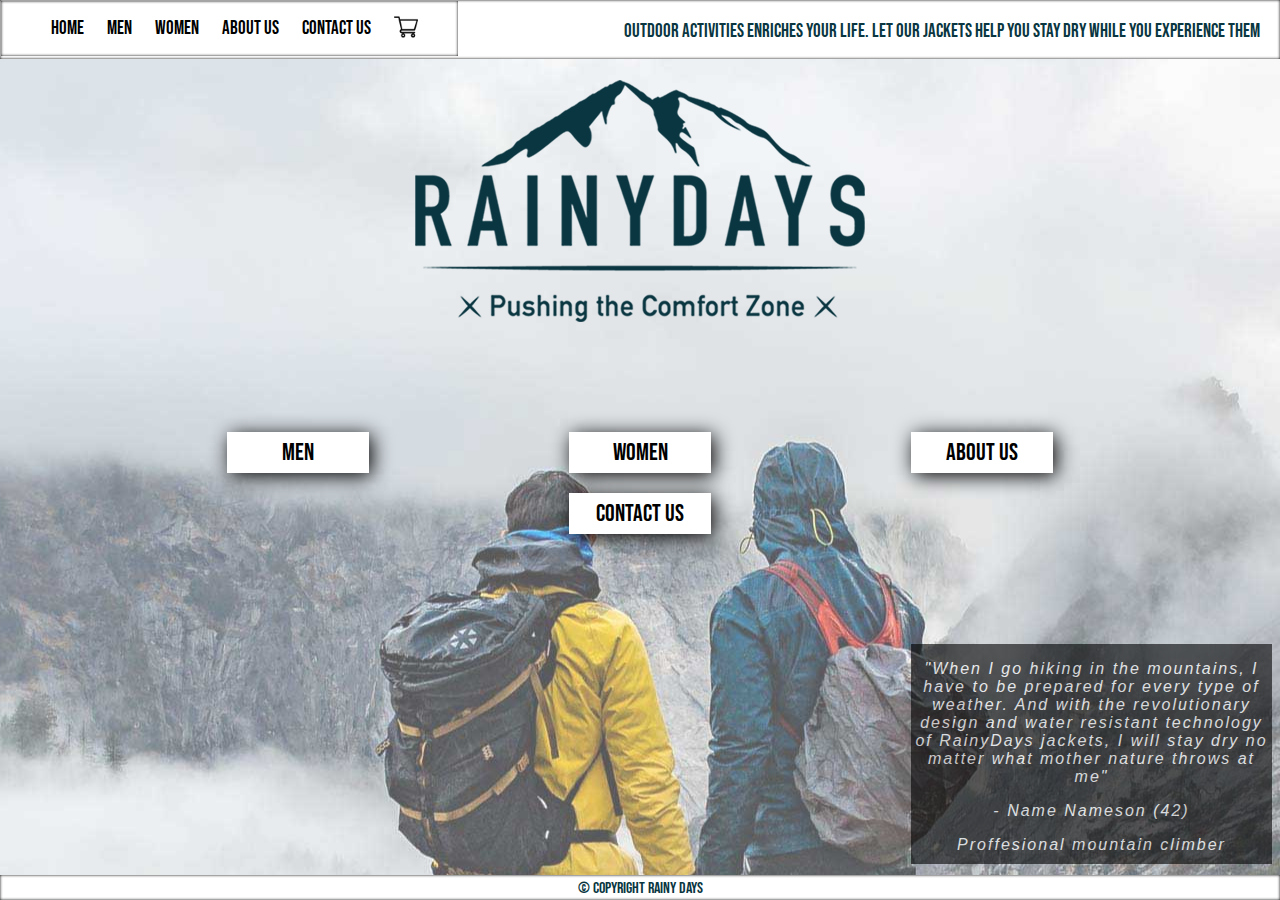
==== commit 68255275: "commit" ====
--- a/index.html
+++ b/index.html
@@ -36,7 +36,7 @@
           <li><a href="Women.html" class="nav-button">Women</a></li>
           <li><a href="about.html" class="nav-button">About us</a></li>
           <li><a href="contact.html" class="nav-button">Contact us</a></li>
-          <li><a href="cart.html" class="nav-button">Shopping cart</a></li>
+          <li><a href="cart.html" class="nav-button"><img src="/images/shopping-cart.png" alt="Shopping cart" class="shoppingcart-icon"></a></li>
         </ul>
       </nav>
       <p class="navtext">Outdoor activities enriches your life. Let our jackets help you stay dry while you experience them</p>
--- a/css/style.css
+++ b/css/style.css
@@ -15,11 +15,11 @@
   text-align: center;
   letter-spacing: 5px;
   background-color: #ffffff;
-
   margin: auto;
   margin-top: 50px;
   border: black;
   box-shadow: 0px 0px 9px 0px black;
+  padding: 5px;
 }
 
 .text-box {
@@ -45,7 +45,6 @@
   color: #000000;
   display: inline-block;
   font-size: x-large;
-  border-radius: 5px;
   border: 1px solid white;
   box-shadow: 3px 3px 20px 0px #000000;
   padding-block: 5px;
@@ -79,10 +78,13 @@
 nav {
   display: none;
   position: fixed;
-  background-color: #000000;
+  background-color: #ffffff;
   border-radius: 3px;
   padding-right: 30px;
   line-height: 40px;
+  border: #000000;
+  box-shadow: 0px 0px 3px 0px black inset;
+  margin-top: 5px;
 }
 
 #menu-checkbox:checked ~ nav {
@@ -100,7 +102,8 @@
 }
 
 nav .nav-button {
-  color: #ffffff;
+  color: #000000;
+  
 }
 
 nav a {
@@ -112,6 +115,18 @@
 
 .nav-button:hover {
   background-color: #caefd377;
+}
+
+li {
+  list-style-type: none;
+}
+
+.shoppingcart-icon {
+  display: inline;
+  margin-bottom: -5px;
+  margin-top: -18px;
+  max-width: 24px;
+  
 }
 
 .logo {
@@ -147,6 +162,7 @@
   text-decoration: none;
   color: #0a3641;
 }
+
 
 @media (max-width: 1200px) {
   .navtext {
@@ -179,6 +195,7 @@
     border-radius: 0px;
     padding-right: 30px;
     line-height: initial;
+    margin-top: 0px;
   }
 
   nav li {
@@ -306,6 +323,7 @@
   margin-top: 40px;
   background-color: #ffffff;
   text-align: left;
+  padding-left: 50px;
   color: #000000;
   box-shadow: 1px 1px 10px 0px #000000;
   padding-bottom: 20px;
@@ -316,7 +334,6 @@
   margin: auto;
   max-width: 800px;
   margin-top: 40px;
-  padding: 50px;
 }
 
 .contact-text-box h1 {
@@ -489,16 +506,21 @@
 /* Shopping cart page */
 
 .cart {
-  background-color: #caefd3;
-  color: #000000;
-  box-shadow: 1px 1px 10px 0px #000000;
-  font-family: Arial, Helvetica, sans-serif;
-  padding: 15px;
-  line-height: 40px;
-  margin-bottom: 50px;
-  margin: 0 auto;
+  margin-top: 40px;
+  background-color: #ffffff;
+  text-align: left;
+  color: #000000;
+  box-shadow: 1px 1px 10px 0px #000000;
+  padding-bottom: 20px;
+  display: flex;
+  flex-direction: column;
+  font-family: Arial, Helvetica, sans-serif;
+  font-variant: small-caps;
+  margin: auto;
   max-width: 500px;
-  margin-top: 10px;
+  margin-top: 40px;
+  padding-left: 50px;
+  padding-right: 50px;
 }
 
 .checkout-button {
@@ -517,6 +539,7 @@
   flex-wrap: wrap;
   margin: 0 -16px;
   font-size: 20px;
+  margin-top: 50px;
 }
 
 .amount {
@@ -535,12 +558,14 @@
 .carttext {
   position: relative;
   bottom: 20px;
-}
+  
+}
+
 
 /* Checkout page */
 
 .checkout {
-  background-color: #caefd3;
+  background-color: #ffffff;
   color: #000000;
   box-shadow: 1px 1px 10px 0px #000000;
   padding-bottom: 1px;
@@ -550,6 +575,12 @@
   max-width: 800px;
   margin-top: 30px;
   margin-bottom: 40px;
+  padding-top: 20px;
+}
+
+.checkout-h1 {
+  margin-top: 20px;
+  margin-bottom: 50px;
 }
 
 .checkout .cta-button {
@@ -576,6 +607,8 @@
   padding: 5px;
   max-width: 500px;
 }
+
+
 
 @media (max-width: 720px) {
   .bigform {
@@ -592,3 +625,22 @@
     margin-bottom: 10px;
   }
 }
+
+
+/* Success page */
+
+.success-textbox {
+  margin-top: 40px;
+  background-color: #ffffff;
+  text-align: center;
+  color: #000000;
+  box-shadow: 1px 1px 10px 0px #000000;
+  padding-bottom: 20px;
+  display: flex;
+  flex-direction: column;
+  font-family: Arial, Helvetica, sans-serif;
+  font-variant: small-caps;
+  margin: auto;
+  max-width: 800px;
+  margin-top: 40px;
+}